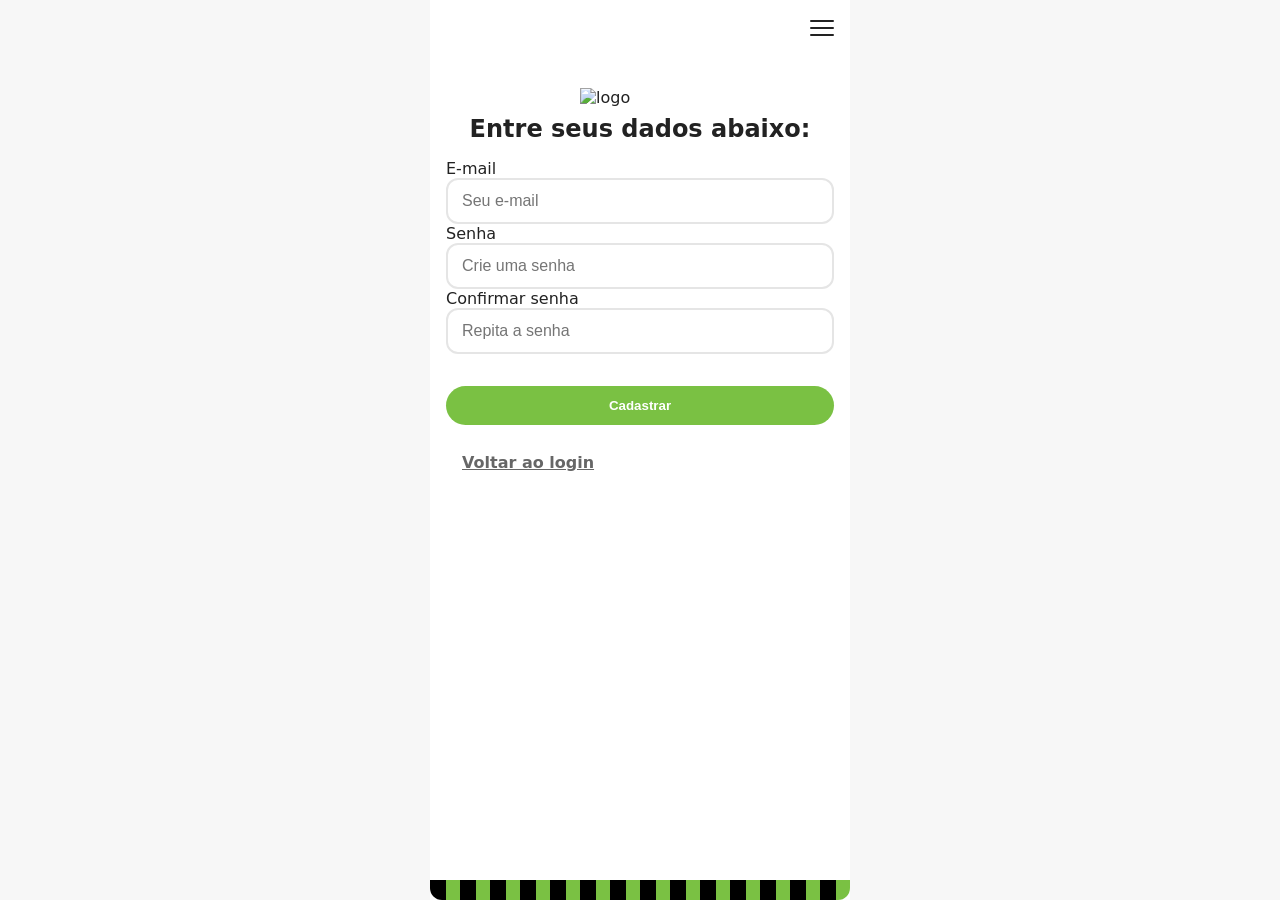
==== cadastro.html @ b93b199c "Add files via upload" ====
<!DOCTYPE html>
<html lang="pt-BR">
<head>
  <meta charset="UTF-8">
  <title>Cadastrar usuário</title>
  <meta name="viewport" content="width=device-width, initial-scale=1">
  <link rel="stylesheet" href="style.css">
</head>
<body>
  <div class="screen">
    <div class="header">
      <div class="hamburger"></div>
    </div>

    <main class="main">
      <img src="assets/logo.svg" class="logo" alt="logo">
      <h1 class="center">Entre seus dados abaixo:</h1>

      <!-- O script.js faz a validação e salva no LocalStorage -->
      <form id="registerForm" class="mt-4">
        <label>E-mail</label>
        <input class="input" type="email" name="email" placeholder="Seu e-mail" required>

        <label class="mt-4">Senha</label>
        <input class="input" type="password" name="password" placeholder="Crie uma senha" required>

        <label class="mt-4">Confirmar senha</label>
        <input class="input" type="password" name="confirm" placeholder="Repita a senha" required>

        <button class="btn mt-8" type="submit">Cadastrar</button>
        <a class="btn link mt-4" href="login.html">Voltar ao login</a>
      </form>
    </main>

    <div class="footer"></div>
  </div>

  <script src="script.js"></script>
</body>
</html>
---- style.css ----
/* =========
   Estilos globais do app
   ========= */
:root {
  --app-green: #7ac143;       /* TROCADO pela cor verde do seu Figma */
  --app-green-dark: #5ea530;  /* Sombra/hover da cor principal */
  --text: #222;
  --muted: #666;
  --bg: #f7f7f7;
  --surface: #ffffff;
  --danger: #cc3333;
}

/* IMPORTAÇÃO DE FONTE DO GOOGLE FONTS 
   https://fonts.google.com, copie o <link> e cole no <head> das páginas
   - Ex.: <link href="https://fonts.googleapis.com/css2?family=Poppins:wght@400;600&display=swap" rel="stylesheet">
*/
* { box-sizing: border-box; }

html, body {
  margin: 0;
  padding: 0;
  background: var(--bg);
  color: var(--text);
  font-family: system-ui, -apple-system, Segoe UI, Roboto, Arial, sans-serif;
}

/* “Moldura” para simular celular */
.screen {
  margin: 0 auto;
  max-width: 420px;  /* largura mobile confortável */
  min-height: 100dvh;
  background: var(--surface);
  display: flex;
  flex-direction: column;
}

/* Cabeçalho simples com “hamburger” (decorativo) */
.header {
  display: flex;
  justify-content: flex-end;
  align-items: center;
  height: 56px;
  padding: 0 16px;
}
.hamburger {
  width: 24px;
  height: 2px;
  background: var(--text);
  position: relative;
  border-radius: 2px;
}
.hamburger::before,
.hamburger::after {
  content: "";
  width: 24px;
  height: 2px;
  background: var(--text);
  position: absolute;
  left: 0;
  border-radius: 2px;
}
.hamburger::before { top: -7px; }
.hamburger::after  { top: 7px; }

/* Conteúdo principal */
.main {
  padding: 16px;
  flex: 1;
}

/* Rodapé com “faixa xadrez” */
.footer {
  height: 20px;
  background-image:
    repeating-linear-gradient(90deg, #000 0 16px, var(--app-green) 16px 30px);
  border-bottom-left-radius: 12px;
  border-bottom-right-radius: 12px;
}

/* Utilitários */
.center { text-align: center; }
.mt-8 { margin-top: 32px; }
.mb-8 { margin-bottom: 32px; }
.mt-4 { margin-top: 16px; }
.mb-4 { margin-bottom: 16px; }

.logo {
  display: block;
  margin: 16px auto 8px;
  width: 120px;           /* ajuste conforme SVG/PNG */
  height: auto;
}

h1, h2, h3 { margin: 8px 0; }
h1 { font-size: 24px; }
h2 { font-size: 20px; }
p { color: var(--muted); line-height: 1.5; }

/* Botões */
.btn {
  display: block;
  width: 100%;
  padding: 12px 16px;
  border: 0;
  border-radius: 999px;    /* “pílula” */
  background: var(--app-green);
  color: #fff;
  font-weight: 600;
  cursor: pointer;
  transition: background .2s ease;
}
.btn:hover { background: var(--app-green-dark); }
.btn.link {
  background: transparent;
  color: var(--muted);
  text-decoration: underline;
  border-radius: 0;
}

/* Inputs */
.input, .textarea, .file {
  width: 100%;
  padding: 12px 14px;
  border: 2px solid #e5e5e5;
  border-radius: 12px;
  background: #fff;
  outline: none;
  font-size: 16px;
}
.input:focus, .textarea:focus, .file:focus {
  border-color: var(--app-green);
}
.textarea { min-height: 120px; resize: vertical; }

/* Cartões / listas */
.card {
  background: #fff;
  border: 1px solid #eee;
  border-radius: 12px;
  padding: 12px;
  box-shadow: 0 1px 3px rgba(0,0,0,.04);
}
.list { display: grid; gap: 12px; }

/* Item de tarefa na lista */
.task {
  display: grid;
  grid-template-columns: 72px 1fr;
  gap: 12px;
  align-items: start;
}
.task img {
  width: 72px;
  height: 72px;
  object-fit: cover;
  border-radius: 8px;
  border: 1px solid #ddd;
}
.task h3 { margin: 0; font-size: 16px; color: var(--text); }
.task p  { margin: 6px 0 0; font-size: 14px; }

/* Botões pequenos */
.actions {
  display: flex; gap: 8px; margin-top: 8px;
}
.btn-small {
  padding: 8px 12px;
  border-radius: 10px;
  background: #efefef;
  color: #333;
  border: 0;
  cursor: pointer;
}
.btn-danger { background: var(--danger); color: #fff; }

/* Logo maior na tela inicial */
.logo-big {
  width: 300px;   /* aumenta o tamanho do logo */
  max-width: 80%;
  margin: 0 auto 20px;
  display: block;
}

/* ====== Estilo específico para atividade (atividade.html) ====== */
.activity-header {
  text-align: center;       /* centraliza imagem e título */
  margin-bottom: 20px;      /* espaçamento abaixo da imagem */
}

.activity-img {
  width: 100%;              /* ocupa toda a largura do container */
  max-width: 100%;
  height: auto;             /* mantém proporção da imagem */
  display: block;
  margin: 30px auto 12px;      /* centraliza e adiciona margem inferior */
  object-fit: cover;        /* mantém proporção, cortando se necessário */
  border-radius: 12px;      /* cantos arredondados */
}

.activity-title {
  font-weight: 700;         /* negrito */
  font-size: 24px;
  margin: 0;
}

.book-img {
  width: 200px;        /* mantém o tamanho que estava */
  height: auto;
  display: block;
  margin: 16px auto;   /* centraliza */
  border-radius: 12px; /* cantos arredondados */
  object-fit: cover;
}

.menu {
  display: none;
  position: absolute;
  top: 60px;
  right: 10px;
  background: #fff;
  padding: 12px;
  border-radius: 12px;
  box-shadow: 0 4px 8px rgba(0,0,0,0.2);
  z-index: 1000;
}

.menu.active {
  display: block;
}

.menu ul {
  list-style: none;
  margin: 0;
  padding: 0;
}

.menu li {
  margin: 8px 0;
}

.menu a, .menu button {
  text-decoration: none;
  color: var(--text);
  font-size: 16px;
  background: none;
  border: none;
  cursor: pointer;
}
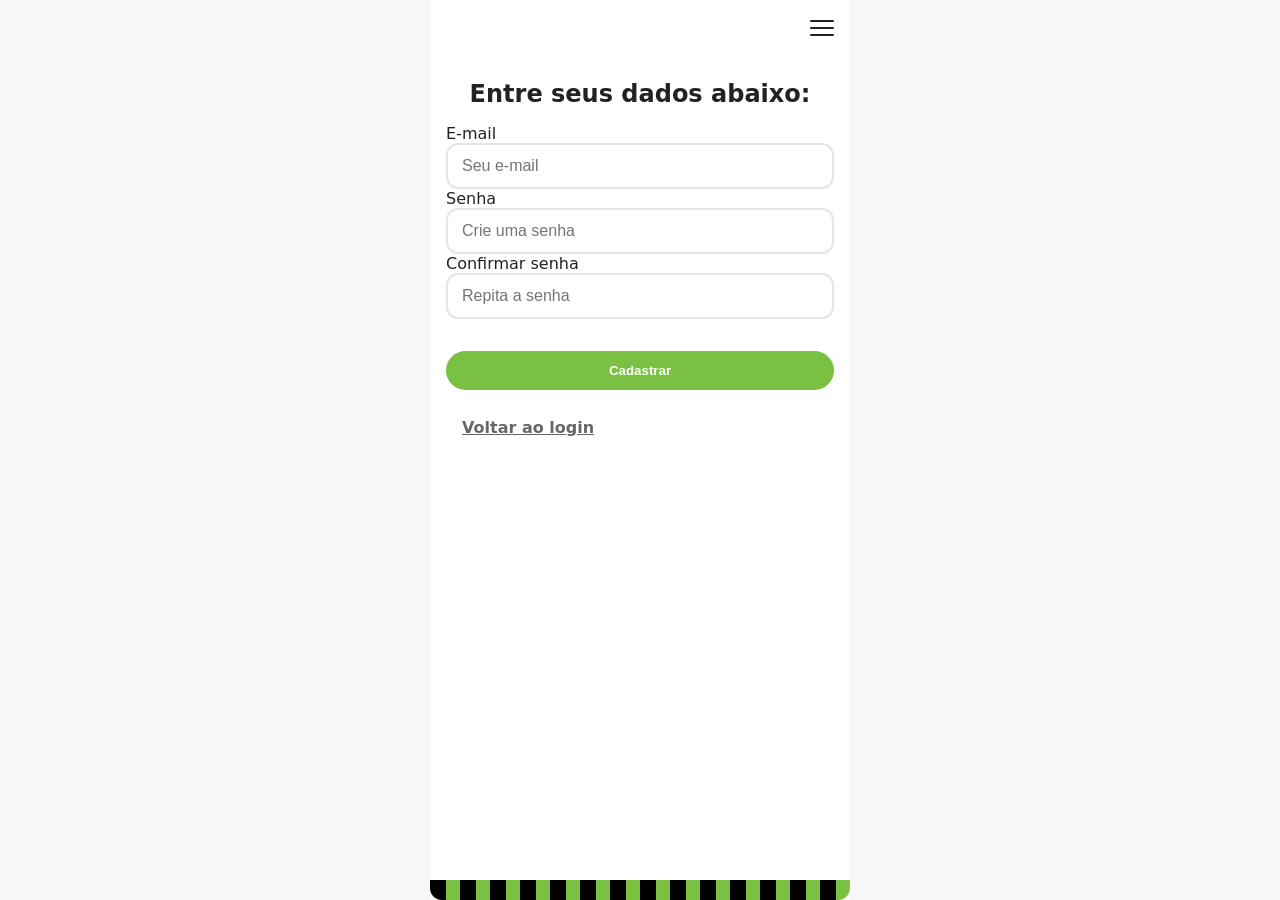
==== commit 93b1ba95: "Update cadastro.html" ====
--- a/cadastro.html
+++ b/cadastro.html
@@ -13,7 +13,6 @@
     </div>
 
     <main class="main">
-      <img src="assets/logo.svg" class="logo" alt="logo">
       <h1 class="center">Entre seus dados abaixo:</h1>
 
       <!-- O script.js faz a validação e salva no LocalStorage -->
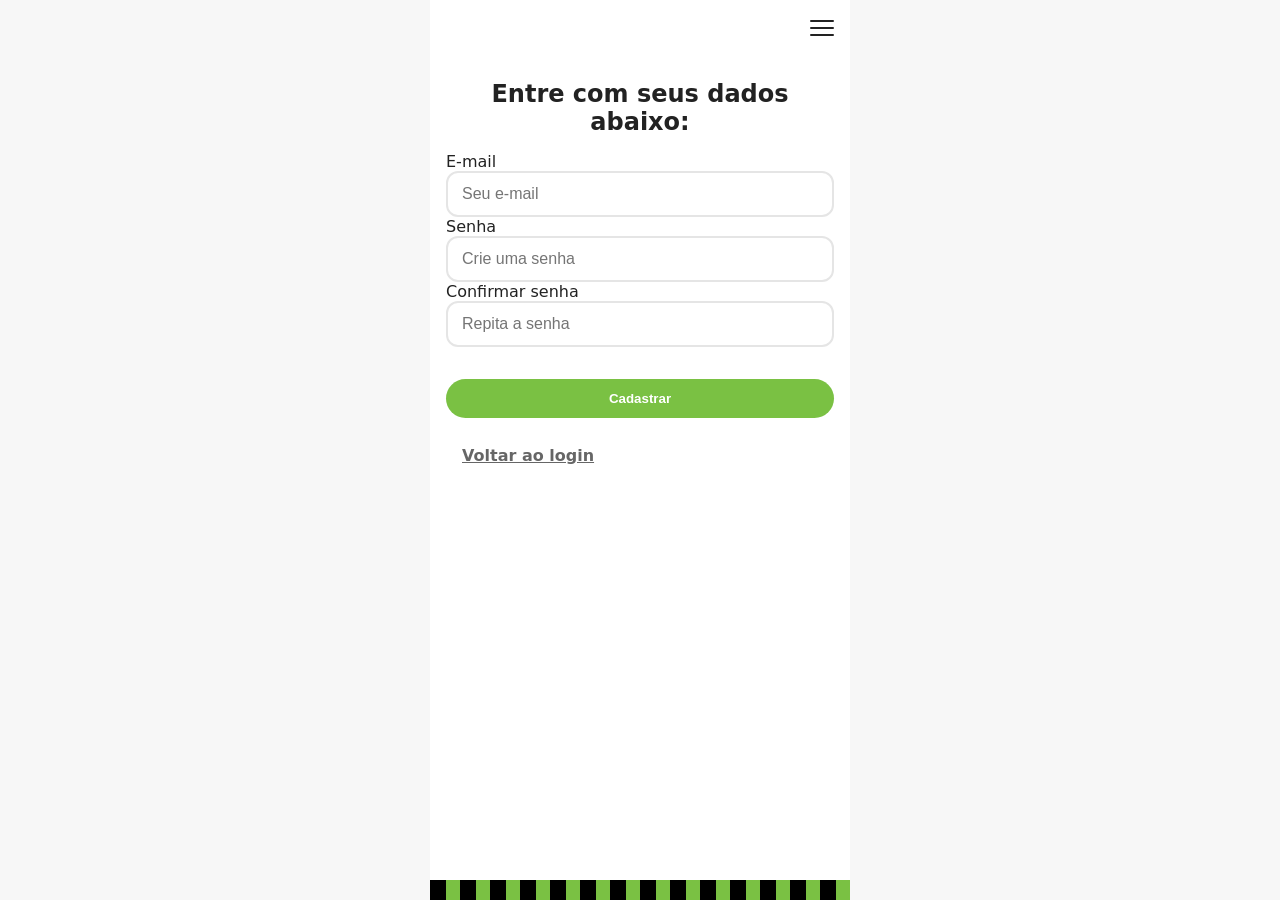
==== commit 27ce6bf5: "Change prompt text in cadastro.html Updated the prompt text for user data entry." ====
--- a/cadastro.html
+++ b/cadastro.html
@@ -13,7 +13,7 @@
     </div>
 
     <main class="main">
-      <h1 class="center">Entre seus dados abaixo:</h1>
+      <h1 class="center">Entre com seus dados abaixo:</h1>
 
       <!-- O script.js faz a validação e salva no LocalStorage -->
       <form id="registerForm" class="mt-4">
--- a/style.css
+++ b/style.css
@@ -28,11 +28,13 @@
 /* “Moldura” para simular celular */
 .screen {
   margin: 0 auto;
+  width: 100%;
   max-width: 420px;  /* largura mobile confortável */
   min-height: 100dvh;
   background: var(--surface);
   display: flex;
   flex-direction: column;
+  overflow: hidden;
 }
 
 /* Cabeçalho simples com “hamburger” (decorativo) */
@@ -72,10 +74,10 @@
 /* Rodapé com “faixa xadrez” */
 .footer {
   height: 20px;
+  width: 100%;
+  flex-shrink: 0;
   background-image:
     repeating-linear-gradient(90deg, #000 0 16px, var(--app-green) 16px 30px);
-  border-bottom-left-radius: 12px;
-  border-bottom-right-radius: 12px;
 }
 
 /* Utilitários */
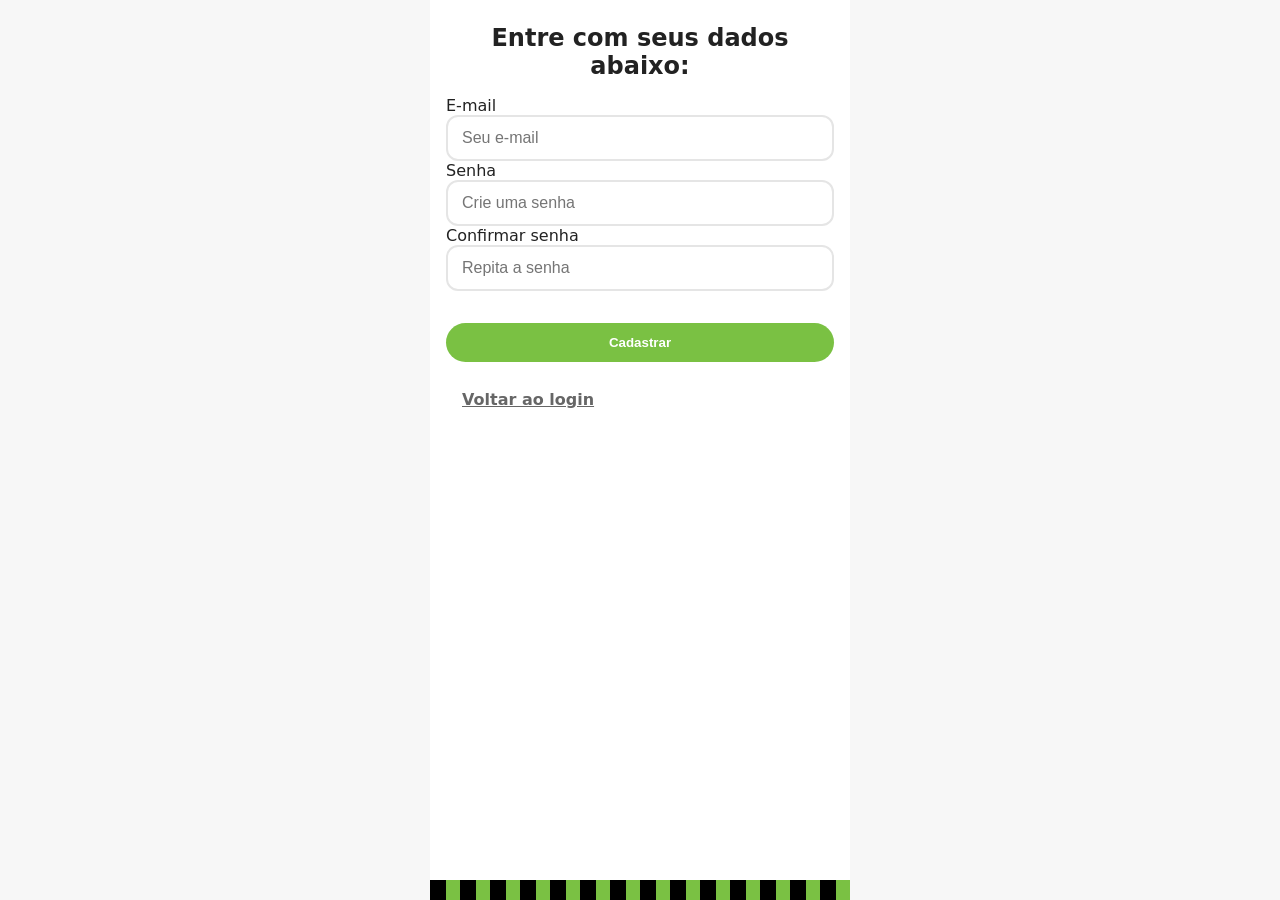
==== commit 611ab689: "Fix HTML formatting in cadastro.html" ====
--- a/cadastro.html
+++ b/cadastro.html
@@ -8,10 +8,7 @@
 </head>
 <body>
   <div class="screen">
-    <div class="header">
-      <div class="hamburger"></div>
-    </div>
-
+   
     <main class="main">
       <h1 class="center">Entre com seus dados abaixo:</h1>
 
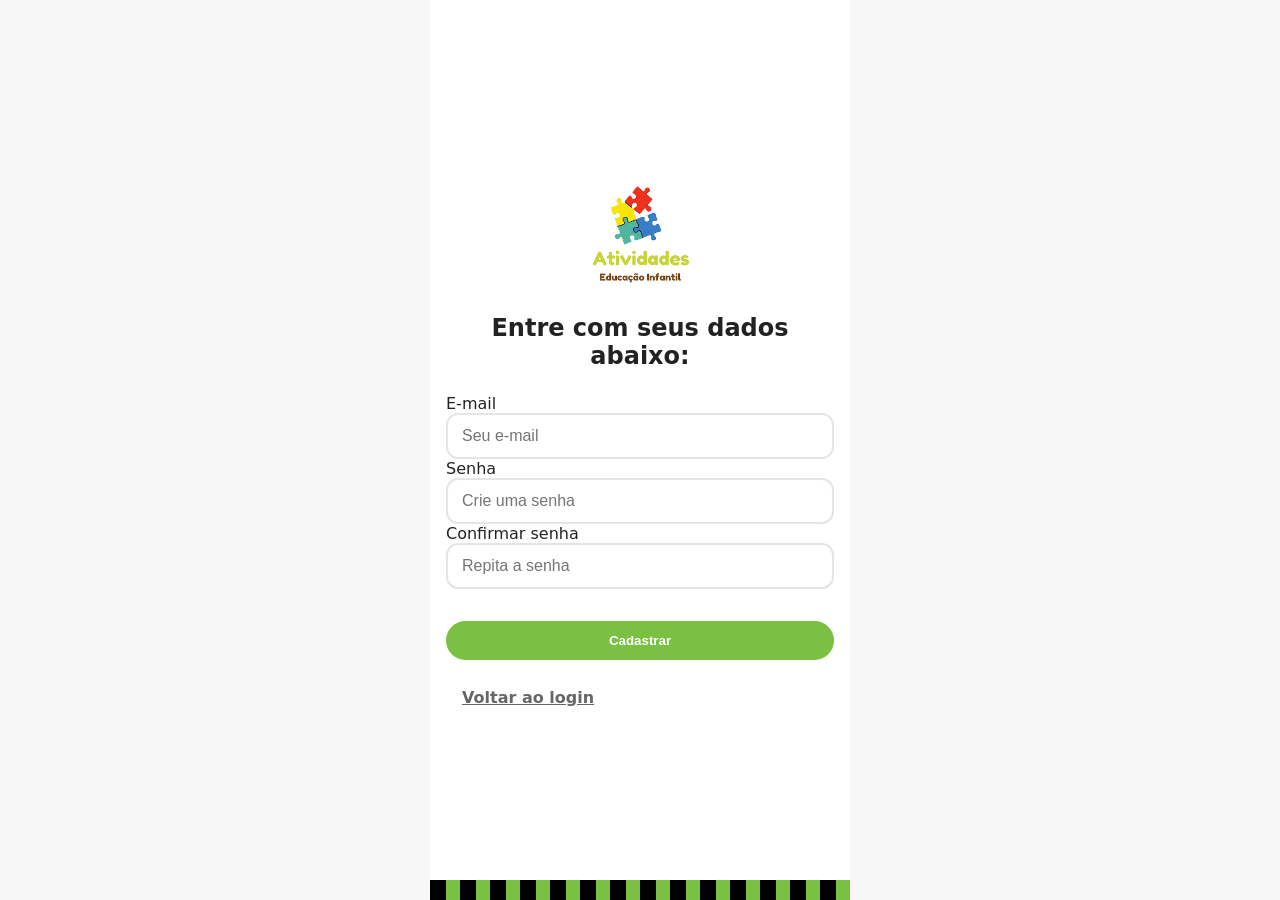
==== commit 96017d56: "Add logo to cadastro.html registration form" ====
--- a/cadastro.html
+++ b/cadastro.html
@@ -9,7 +9,9 @@
 <body>
   <div class="screen">
    
-    <main class="main">
+    <main class="main main-auth">
+      <img src="assets/logo1.png" class="logo" alt="logo">
+      
       <h1 class="center">Entre com seus dados abaixo:</h1>
 
       <!-- O script.js faz a validação e salva no LocalStorage -->
--- a/style.css
+++ b/style.css
@@ -45,13 +45,21 @@
   height: 56px;
   padding: 0 16px;
 }
+
 .hamburger {
-  width: 24px;
-  height: 2px;
-  background: var(--text);
+  width: 40px;
+  height: 40px;
+  background: transparent;
   position: relative;
-  border-radius: 2px;
-}
+  border-radius: 8px;
+  cursor: pointer;
+  transition: background-color 0.2s ease;
+}
+
+.hamburger:hover {
+  background-color: #eeeeee;
+}
+
 .hamburger::before,
 .hamburger::after {
   content: "";
@@ -59,11 +67,18 @@
   height: 2px;
   background: var(--text);
   position: absolute;
-  left: 0;
+  left: 8px;
   border-radius: 2px;
 }
-.hamburger::before { top: -7px; }
-.hamburger::after  { top: 7px; }
+
+.hamburger::before {
+  top: 12px;
+  box-shadow: 0 7px 0 var(--text);
+}
+
+.hamburger::after {
+  top: 26px;
+}
 
 /* Conteúdo principal */
 .main {
@@ -249,3 +264,17 @@
   border: none;
   cursor: pointer;
 }
+
+/* Centraliza verticalmente as telas de login e cadastro */
+.main-auth {
+  display: flex;
+  flex-direction: column;
+  justify-content: center;
+}
+
+/* Centraliza o conteúdo da tela inicial */
+.main-index {
+  display: flex;
+  flex-direction: column;
+  justify-content: center;
+}
